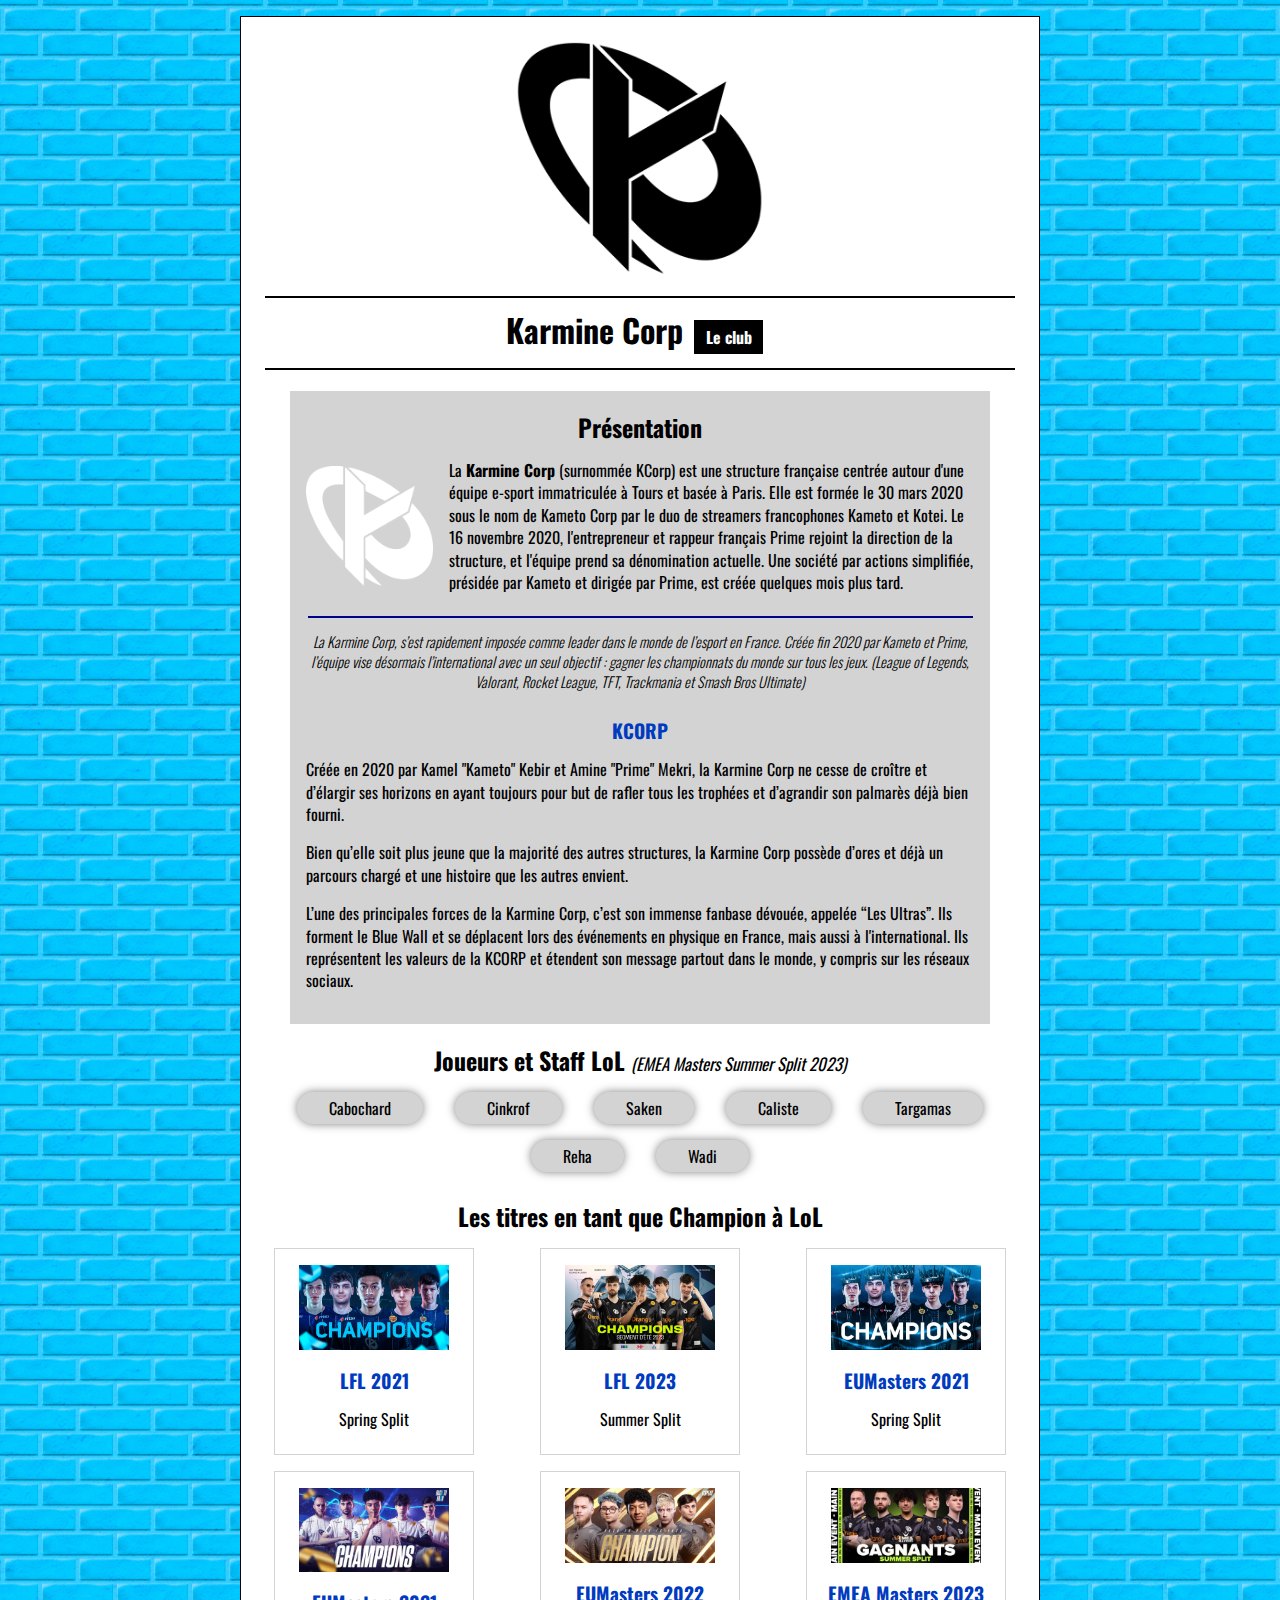
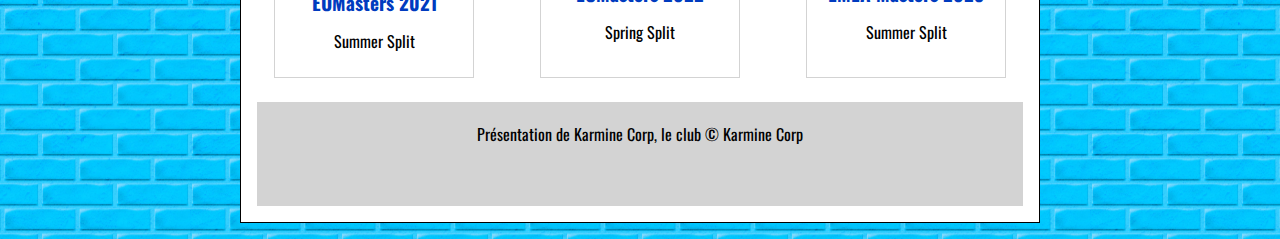
==== html/index.html @ ccde6fa5 "Challenge Karmine Corp V1" ====
<!DOCTYPE html>
<html lang="en">
<head>
    <meta charset="UTF-8">
    <meta name="viewport" content="width=device-width, initial-scale=1.0">
    <title>Document</title>
    <link rel="stylesheet" href="../css/reset.css">
    <link rel="stylesheet" href="../css/style-karmine-corp.css">
    <link rel="shortcut icon" href="../images/karmine-corp/KC_logo_black.svg" type="image/x-icon">
    <link rel="preconnect" href="https://fonts.googleapis.com">
    <link rel="stylesheet" href="https://fonts.googleapis.com/css2?family=Oswald:wght@200;300;400;600;700&display=swap">
</head>
<body>
    <div id="container">
        <header>
            <h1>Karmine Corp<strong>Le club</strong></h1>
        </header>
        <main>
            <section id="container-presentation">
                <h2>Présentation</h2>
                <article id="club-presentation">
                    <img id="club-logo-white" src="../images/karmine-corp/KC_logo_white.png" alt="Logo Karmine Corp">
                    <p>La <strong>Karmine Corp</strong> (surnommée KCorp) est une structure française centrée autour d'une équipe e-sport immatriculée à Tours et basée à Paris. Elle est formée le 30 mars 2020 sous le nom de Kameto Corp par le duo de streamers francophones Kameto et Kotei. Le 16 novembre 2020, l'entrepreneur et rappeur français Prime rejoint la direction de la structure, et l'équipe prend sa dénomination actuelle. Une société par actions simplifiée, présidée par Kameto et dirigée par Prime, est créée quelques mois plus tard.</p>
                </article>
                <article id="club-discovery">
                    <p>La Karmine Corp, s’est rapidement imposée comme leader dans le monde de l’esport en France. Créée fin 2020 par Kameto et Prime, l’équipe vise désormais l’international avec un seul objectif : gagner les championnats du monde sur tous les jeux. (League of Legends, Valorant, Rocket League, TFT, Trackmania et Smash Bros Ultimate)</p>
                </article>
                <article id="club-kcorp">
                    <h3>KCORP</h3>
                    <p>Créée en 2020 par Kamel "Kameto" Kebir et Amine "Prime" Mekri, la Karmine Corp ne cesse de croître et d’élargir ses horizons en ayant toujours pour but de rafler tous les trophées et d’agrandir son palmarès déjà bien fourni.</p>
                    <p>Bien qu’elle soit plus jeune que la majorité des autres structures, la Karmine Corp possède d’ores et déjà un parcours chargé et une histoire que les autres envient.</p>
                    <p>L’une des principales forces de la Karmine Corp, c’est son immense fanbase dévouée, appelée “Les Ultras”. Ils forment le Blue Wall et se déplacent lors des événements en physique en France, mais aussi à l'international. Ils représentent les valeurs de la KCORP et étendent son message partout dans le monde, y compris sur les réseaux sociaux.</p>
                </article>
            </section>
            <section id="container-players">
                <h2>Joueurs et Staff LoL <em>(EMEA Masters Summer Split 2023)</em></h2>
                <nav>
                    <a href="https://lol.fandom.com/wiki/Cabochard">Cabochard</a>
                    <a href="https://lol.fandom.com/wiki/Cinkrof">Cinkrof</a>
                    <a href="https://lol.fandom.com/wiki/Saken">Saken</a>
                    <a href="https://lol.fandom.com/wiki/Caliste">Caliste</a>
                    <a href="https://lol.fandom.com/wiki/Targamas">Targamas</a>
                    <a href="https://lol.fandom.com/wiki/Reha">Reha</a>
                    <a href="https://lol.fandom.com/wiki/Wadi">Wadi</a>
                </nav>
            </section>
            <section id="container-pictures">
                <h2>Les titres en tant que Champion à LoL</h2>
                <div id="wrap">
                    <article>
                        <img src="../images/karmine-corp/KC_champion_lfl_2021_spring_split.png" alt="KC Champion LFL 2021 Spring Split">
                        <h3>LFL 2021</h3>
                        <p>Spring Split</p>
                    </article>
                    <article>
                        <img src="../images/karmine-corp/KC_champion_lfl_2023_summer_split.png" alt="KC Champion LFL 2023 Summer Split">
                        <h3>LFL 2023</h3>
                        <p>Summer Split</p>
                    </article>
                    <article>
                        <img src="../images/karmine-corp/KC_champion_eum_2021_spring_split.png" alt="KC Champion EUMasters 2021 Spring Split">
                        <h3>EUMasters 2021</h3>
                        <p>Spring Split</p>
                    </article>
                    <article>
                        <img src="../images/karmine-corp/KC_champion_eum_2021_summer_split.png" alt="KC Champion EUMasters 2021 Summer Split">
                        <h3>EUMasters 2021</h3>
                        <p>Summer Split</p>
                    </article>
                    <article>
                        <img src="../images/karmine-corp/KC_champion_eum_2022_spring_split.png" alt="KC Champion EUMasters 2022 Spring Split">
                        <h3>EUMasters 2022</h3>
                        <p>Spring Split</p>
                    </article>
                    <article>
                        <img src="../images/karmine-corp/KC_champion_emeam_2023_summer_split.png" alt="KC Champion EMEA Masters 2023 Summer Split">
                        <h3>EMEA Masters 2023</h3>
                        <p>Summer Split</p>
                    </article>
                </div>
            </section>
        </main>
        <footer>
            <p>Présentation de Karmine Corp, le club &copy; Karmine Corp</p>
        </footer>
    </div>
</body>
</html>
---- css/style-karmine-corp.css ----
body {
    background-image: url('../images/karmine-corp/bluewall.png');
    background-position: center;
    background-repeat: repeat;
    background-size: 300px;
    font-family: 'Oswald';
}

#container {
    background-color: #FFFFFF;
    width: 800px;
    color: #000000;
    text-align: center;
    border: 1px solid #000000;
    margin: 1em auto;
    position: relative;
}

header {
    height: 15em;
    background-image: url('../images/karmine-corp/KC_logo_black.png');
    background-position: top center;
    background-repeat: no-repeat;
    background-size: 250px;
    margin: 1.5em 0;
}

h1, h2, h3 {
    font-weight: bold;
    margin: 0 auto;
}

h1 {
    width: 750px;
    font-size: 2em;
    border-top: 2px solid #000000;
    border-bottom: 2px solid #000000;
    padding: 0.5em 0 0.7em;
    position: relative;
    top: 255px;
}

h2 {
    font-size: 1.5em;
    padding: 1em 0 0.5em 0;
}


h3 {
    color: #003BBF;
    font-size: 1.2em;
    padding-bottom: 0.5em;
}

header strong {
    background-color: #000000;
    color: #FFFFFF;
    font-size: 0.5em;
    padding: 0.3em 0.7em;
    margin: 0 0.7em;
}

main p {
    text-align: left;
    line-height: 1.4;
    padding: 0.5em 1em;
}

#container-presentation  {
    background-color: lightgray;
    width: 700px;
    margin: 110px auto 0;
}

#container-presentation #club-presentation {
    font-size: 1em;
    font-weight: 400;
    display: flex;
    align-items: center;
}

#container-presentation #club-presentation #club-logo-white {
    width: 150px;
    height: 120px;
    padding: 0 0 0 1em;
}

#container-presentation #club-presentation strong {
    font-weight: 700;
}

#container-presentation #club-discovery{
    margin: auto;
}

#container-presentation #club-discovery p {
    width: 95%;
    border-top: 2px solid darkblue;
    font-size: 0.9em;
    font-style: italic;
    font-weight: 300;
    text-align: center;
    padding: 1em 0;
    margin: 1em auto;
}

#container-presentation #club-kcorp p {
    font-size: 1em;
    font-weight: 400;
    padding-bottom: 0.5em;
}

#container-presentation #club-kcorp p:last-child {
    padding-bottom: 2em;
}

#container-players em {
    font-size: 0.7em;
    font-style: italic;
    font-weight: normal;
}

#container-players nav{
    display: flex;
    justify-content: center;
    flex-wrap: wrap;
}

#container-players a {
    background-color: lightgray;
    color: black;
    padding: 0.5em 2em;
    margin: 0.5em 1em;
    border-radius: 50px;
    box-shadow: 0 0 10px rgba(0, 0, 0, 0.5);
    text-decoration: none;
    transition: 1s;
}

#container-players a:hover {
    background-color: black;
    color: white;
    transform: scale(1.2);
    transition: 1s;
}

#container-pictures article {
    background-color: none;
    width: 200px;
    border: 1px solid lightgray;
    padding: 1em 1em;
    margin: 0.5em auto;
}

#container-pictures #wrap {
    display: flex;
    flex-wrap: wrap;
}

#container-pictures article img {
    width: 150px;
    margin-bottom: 20px;
}

#container-pictures article p {
    text-align: center;
}

footer {
    background-color: lightgray;
    margin: 1em 1em;
}

footer p {
    font-size: 1em;
    padding: 1.5em 0 4em;
}
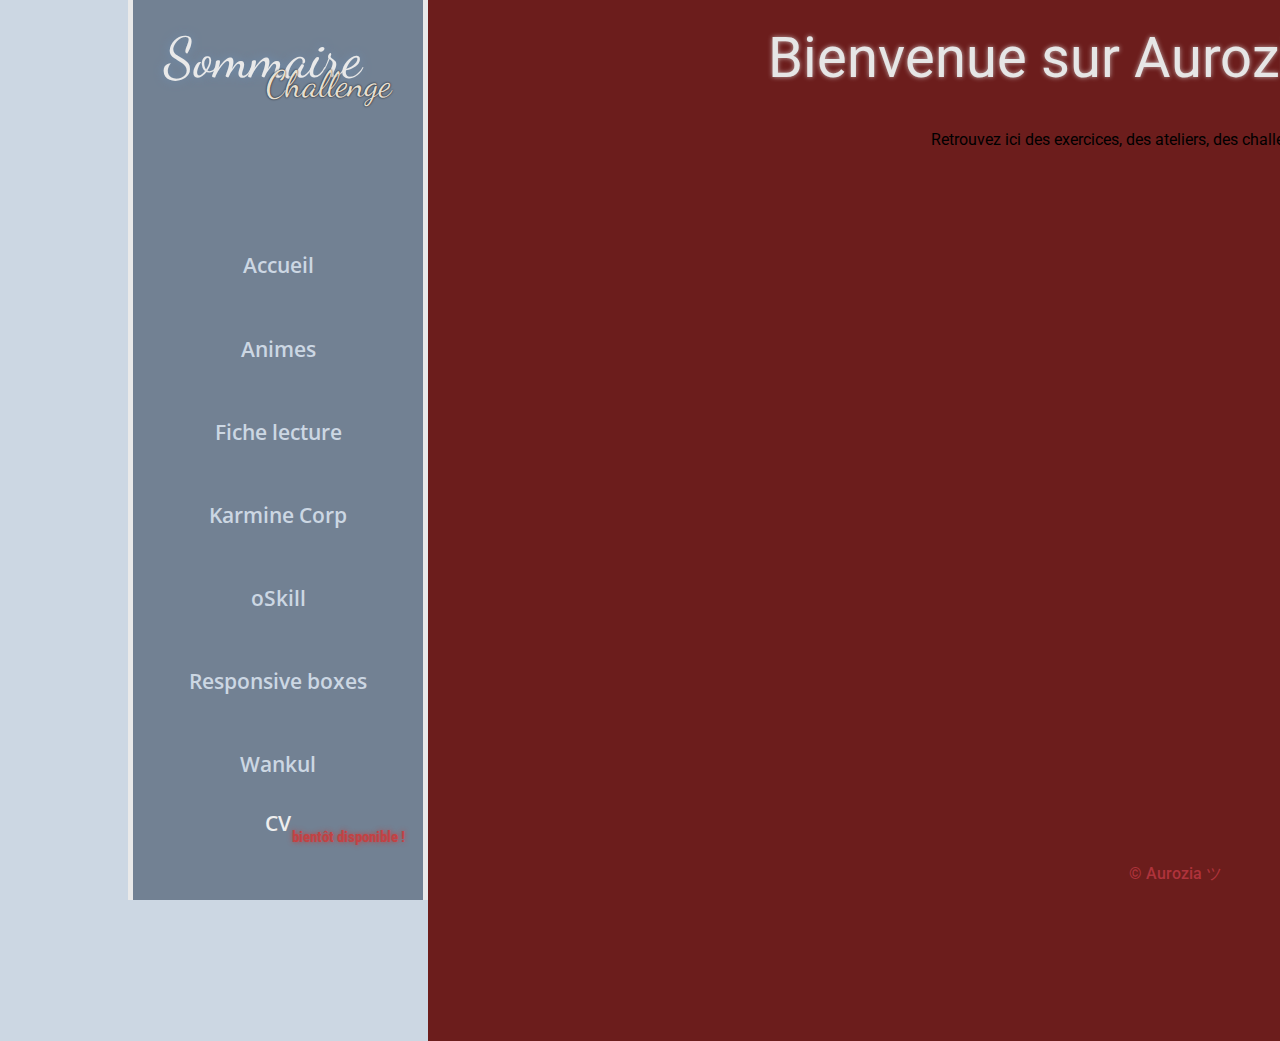
==== commit 1581f69b: "Page d'accueil V1" ====
--- a/html/index.html
+++ b/html/index.html
@@ -3,86 +3,50 @@
 <head>
     <meta charset="UTF-8">
     <meta name="viewport" content="width=device-width, initial-scale=1.0">
-    <title>Document</title>
+    <title>Accueil</title>
     <link rel="stylesheet" href="../css/reset.css">
-    <link rel="stylesheet" href="../css/style-karmine-corp.css">
-    <link rel="shortcut icon" href="../images/karmine-corp/KC_logo_black.svg" type="image/x-icon">
+    <link rel="stylesheet" href="../css/style.css">
+    <link rel="shortcut icon" href="../images/accueil/home.png" type="image/x-icon">
     <link rel="preconnect" href="https://fonts.googleapis.com">
-    <link rel="stylesheet" href="https://fonts.googleapis.com/css2?family=Oswald:wght@200;300;400;600;700&display=swap">
+    <link rel="preconnect" href="https://fonts.gstatic.com" crossorigin>
+    <link href="https://fonts.googleapis.com/css2?family=Dancing+Script:wght@400;500;600;700&display=swap" rel="stylesheet">
+    <link href="https://fonts.googleapis.com/css2?family=Roboto:wght@100;300;400;500;700&display=swap" rel="stylesheet">
+    <link href="https://fonts.googleapis.com/css2?family=Roboto+Condensed:wght@300;400;700&display=swap" rel="stylesheet">
+    <link href="https://fonts.googleapis.com/css2?family=Fuggles&display=swap" rel="stylesheet">
+    <link href="https://fonts.googleapis.com/css2?family=Open+Sans:wght@300;400;500;600;700;800&display=swap" rel="stylesheet">
 </head>
 <body>
-    <div id="container">
-        <header>
-            <h1>Karmine Corp<strong>Le club</strong></h1>
+    <header>
+        <section id="header-section">
+            <h1>Sommaire</h1>
+            <h2>Challenge</h2>
+            <div id="header-menu">
+                <nav>
+                    <a href="index.html">Accueil</a>
+                    <a href="animes.html">Animes</a>
+                    <a href="fiche-lecture.html">Fiche lecture</a>
+                    <a href="karmine-corp.html">Karmine Corp</a>
+                    <a href="oskill.html">oSkill</a>
+                    <a href="responsive-boxes.html">Responsive boxes</a>
+                    <a href="wankul.html">Wankul</a>
+                </nav>
+                <aside>
+                    <p><a href="">CV</a></p>
+                    <em>bientôt disponible !</em>
+                </aside>
+            </div>
+        </section>
+    </header>
+    <main>
+        <header id="main-header">
+            <h3>Bienvenue sur Aurozia.github.io !</h2>
         </header>
-        <main>
-            <section id="container-presentation">
-                <h2>Présentation</h2>
-                <article id="club-presentation">
-                    <img id="club-logo-white" src="../images/karmine-corp/KC_logo_white.png" alt="Logo Karmine Corp">
-                    <p>La <strong>Karmine Corp</strong> (surnommée KCorp) est une structure française centrée autour d'une équipe e-sport immatriculée à Tours et basée à Paris. Elle est formée le 30 mars 2020 sous le nom de Kameto Corp par le duo de streamers francophones Kameto et Kotei. Le 16 novembre 2020, l'entrepreneur et rappeur français Prime rejoint la direction de la structure, et l'équipe prend sa dénomination actuelle. Une société par actions simplifiée, présidée par Kameto et dirigée par Prime, est créée quelques mois plus tard.</p>
-                </article>
-                <article id="club-discovery">
-                    <p>La Karmine Corp, s’est rapidement imposée comme leader dans le monde de l’esport en France. Créée fin 2020 par Kameto et Prime, l’équipe vise désormais l’international avec un seul objectif : gagner les championnats du monde sur tous les jeux. (League of Legends, Valorant, Rocket League, TFT, Trackmania et Smash Bros Ultimate)</p>
-                </article>
-                <article id="club-kcorp">
-                    <h3>KCORP</h3>
-                    <p>Créée en 2020 par Kamel "Kameto" Kebir et Amine "Prime" Mekri, la Karmine Corp ne cesse de croître et d’élargir ses horizons en ayant toujours pour but de rafler tous les trophées et d’agrandir son palmarès déjà bien fourni.</p>
-                    <p>Bien qu’elle soit plus jeune que la majorité des autres structures, la Karmine Corp possède d’ores et déjà un parcours chargé et une histoire que les autres envient.</p>
-                    <p>L’une des principales forces de la Karmine Corp, c’est son immense fanbase dévouée, appelée “Les Ultras”. Ils forment le Blue Wall et se déplacent lors des événements en physique en France, mais aussi à l'international. Ils représentent les valeurs de la KCORP et étendent son message partout dans le monde, y compris sur les réseaux sociaux.</p>
-                </article>
-            </section>
-            <section id="container-players">
-                <h2>Joueurs et Staff LoL <em>(EMEA Masters Summer Split 2023)</em></h2>
-                <nav>
-                    <a href="https://lol.fandom.com/wiki/Cabochard">Cabochard</a>
-                    <a href="https://lol.fandom.com/wiki/Cinkrof">Cinkrof</a>
-                    <a href="https://lol.fandom.com/wiki/Saken">Saken</a>
-                    <a href="https://lol.fandom.com/wiki/Caliste">Caliste</a>
-                    <a href="https://lol.fandom.com/wiki/Targamas">Targamas</a>
-                    <a href="https://lol.fandom.com/wiki/Reha">Reha</a>
-                    <a href="https://lol.fandom.com/wiki/Wadi">Wadi</a>
-                </nav>
-            </section>
-            <section id="container-pictures">
-                <h2>Les titres en tant que Champion à LoL</h2>
-                <div id="wrap">
-                    <article>
-                        <img src="../images/karmine-corp/KC_champion_lfl_2021_spring_split.png" alt="KC Champion LFL 2021 Spring Split">
-                        <h3>LFL 2021</h3>
-                        <p>Spring Split</p>
-                    </article>
-                    <article>
-                        <img src="../images/karmine-corp/KC_champion_lfl_2023_summer_split.png" alt="KC Champion LFL 2023 Summer Split">
-                        <h3>LFL 2023</h3>
-                        <p>Summer Split</p>
-                    </article>
-                    <article>
-                        <img src="../images/karmine-corp/KC_champion_eum_2021_spring_split.png" alt="KC Champion EUMasters 2021 Spring Split">
-                        <h3>EUMasters 2021</h3>
-                        <p>Spring Split</p>
-                    </article>
-                    <article>
-                        <img src="../images/karmine-corp/KC_champion_eum_2021_summer_split.png" alt="KC Champion EUMasters 2021 Summer Split">
-                        <h3>EUMasters 2021</h3>
-                        <p>Summer Split</p>
-                    </article>
-                    <article>
-                        <img src="../images/karmine-corp/KC_champion_eum_2022_spring_split.png" alt="KC Champion EUMasters 2022 Spring Split">
-                        <h3>EUMasters 2022</h3>
-                        <p>Spring Split</p>
-                    </article>
-                    <article>
-                        <img src="../images/karmine-corp/KC_champion_emeam_2023_summer_split.png" alt="KC Champion EMEA Masters 2023 Summer Split">
-                        <h3>EMEA Masters 2023</h3>
-                        <p>Summer Split</p>
-                    </article>
-                </div>
-            </section>
-        </main>
-        <footer>
-            <p>Présentation de Karmine Corp, le club &copy; Karmine Corp</p>
-        </footer>
-    </div>
+        <section id="main-container">
+            <h4>Retrouvez ici des exercices, des ateliers, des challenges et plus encore</h4>
+        </section>
+    </main>
+    <footer>
+        <p>&copy; Aurozia ツ</p>
+    </footer>
 </body>
 </html>--- a/css/style.css
+++ b/css/style.css
@@ -0,0 +1,147 @@
+body {
+    background-color: #CCD7E3;
+    font-family: 'Roboto', sans-serif;
+    font-size: 1em;
+    text-align: center;
+    margin: 0 auto;
+    overflow: hidden;
+}
+
+a {
+    text-decoration: none;
+}
+
+header {
+    position: relative;
+}
+
+header section#header-section {
+    width: 300px;
+    height: 100vh;
+    background-color: #728193;
+    border-left: 5px solid #E9E9E9;
+    border-right: 5px solid #E9E9E9;
+    position: absolute;
+    top: 0%;
+    left: 10%;
+}
+
+h1, h2 {
+    font-family: 'Dancing Script', sans-serif;
+    font-weight: 400;
+}
+
+h1 {
+    color: #E9E9E9;
+    font-size: 3.5em;
+    text-shadow: 0 0 10px #6d8fb3;
+    margin-top: 30px;
+    margin-right: 30px;
+}
+
+h2 {
+    color: #E6DFD1;
+    font-size: 2.3em;
+    text-shadow: 0 0 2px #000000;
+    margin-top: -20px;
+    margin-left: 100px;
+}
+
+h3 {
+    font-family: 'Roboto', sans-serif;
+    color: #E6E6E6;
+    font-size: 3.5em;
+    text-shadow: 0 0 5px rgba(230,230,230, 0.7);
+}
+
+header #header-menu {
+    height: 600px;
+    font-family: 'Open Sans', sans-serif;
+    font-size: 1.3em;
+    font-weight: 600;
+    margin-top: 40px;
+}
+
+header #header-menu nav {
+    background-color: #728193;
+    height: 745px;
+    display: flex;
+    justify-content: center;
+    align-items: center;
+    flex-direction: column;
+    gap: 3em;
+}
+
+header #header-menu nav a {
+    color: #CCD7E3;
+    transition: 0.5s;
+}
+
+header #header-menu nav a:hover {
+    color: #731A18;
+    transform: scale(1.1);
+    transition: 0.5s;
+}
+
+header #header-menu aside {
+    position: absolute;
+    left: 50%;
+    bottom: 5%;
+    transform: translate(-50%, 0%);
+}
+
+header #header-menu p {
+    margin-top: 30px;
+}
+
+header #header-menu p a {
+    color: #EEEEEE;
+}
+
+header #header-menu p a:hover {
+    color: #292D30;
+}
+
+header #header-menu em {
+    color: #C24244;
+    font-family: 'Roboto Condensed', sans-serif;
+    font-size: 0.7em;
+    font-weight: 700;
+    text-shadow: 0 0 5px #C14241;
+    position: relative;
+    top: -10px;
+    left: 70px;
+}
+
+main {
+    padding-left: 10%;
+    margin-left: 300px;
+}
+
+main #main-header {
+    background-color: #CCD7E3;
+    background-color: #6C1D1C;
+    width: 1495px;
+    padding-top: 30px;
+    padding-bottom: 30px;
+}
+
+main #main-container {
+    background-color: #6C1D1C;
+    width: 1495px;
+    height: 925px;
+    padding: 1em;
+    overflow: auto;
+}
+
+footer p {
+    width: 1495px;
+    color: #AF333B;
+    font-size: 1em;
+    font-weight: 500;
+    margin-left: 300px;
+    position: absolute;
+    left: 10%;
+    bottom: 2%;
+    transform: translate(0%, 0%);
+} 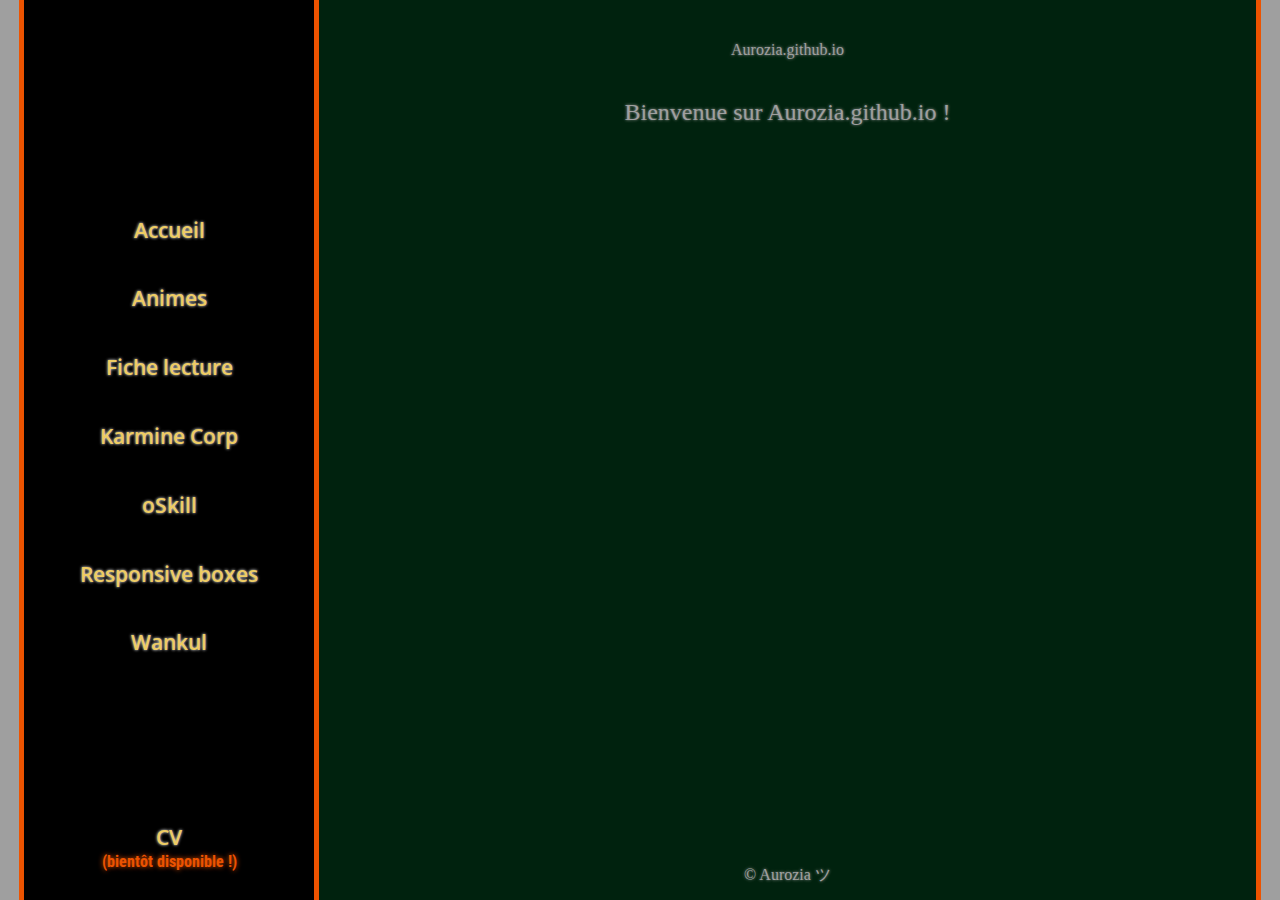
==== commit d46e106e: "Php fait sauf oSkill" ====
--- a/html/index.html
+++ b/html/index.html
@@ -16,37 +16,31 @@
     <link href="https://fonts.googleapis.com/css2?family=Open+Sans:wght@300;400;500;600;700;800&display=swap" rel="stylesheet">
 </head>
 <body>
-    <header>
-        <section id="header-section">
+    <main>
+        <aside id="summary">
             <h1>Sommaire</h1>
-            <h2>Challenge</h2>
-            <div id="header-menu">
-                <nav>
-                    <a href="index.html">Accueil</a>
-                    <a href="animes.html">Animes</a>
-                    <a href="fiche-lecture.html">Fiche lecture</a>
-                    <a href="karmine-corp.html">Karmine Corp</a>
-                    <a href="oskill.html">oSkill</a>
-                    <a href="responsive-boxes.html">Responsive boxes</a>
-                    <a href="wankul.html">Wankul</a>
-                </nav>
-                <aside>
-                    <p><a href="">CV</a></p>
-                    <em>bientôt disponible !</em>
-                </aside>
-            </div>
-        </section>
-    </header>
-    <main>
-        <header id="main-header">
-            <h3>Bienvenue sur Aurozia.github.io !</h2>
-        </header>
-        <section id="main-container">
-            <h4>Retrouvez ici des exercices, des ateliers, des challenges et plus encore</h4>
+            <nav>
+                <a href="index.html">Accueil</a>
+                <a href="animes.html">Animes</a>
+                <a href="fiche-lecture.html">Fiche lecture</a>
+                <a href="karmine-corp.html">Karmine Corp</a>
+                <a href="oskill.html">oSkill</a>
+                <a href="responsive-boxes.html">Responsive boxes</a>
+                <a href="wankul.html">Wankul</a>
+            </nav>
+            <p><a href="">CV</a><em>(bientôt disponible !)</em></p>
+        </aside>
+        <section id="main-section">
+            <header id="main-section-header">
+                <h2>Aurozia.github.io</h2>
+            </header>
+            <section id="main-section-container">
+                <article>Bienvenue sur Aurozia.github.io !</article>
+            </section>
+            <footer id="main-footer">
+                <p>&copy; Aurozia ツ</p>
+            </footer>
         </section>
     </main>
-    <footer>
-        <p>&copy; Aurozia ツ</p>
-    </footer>
 </body>
 </html>--- a/css/style.css
+++ b/css/style.css
@@ -1,70 +1,46 @@
 body {
-    background-color: #CCD7E3;
-    font-family: 'Roboto', sans-serif;
-    font-size: 1em;
-    text-align: center;
-    margin: 0 auto;
-    overflow: hidden;
+    background-color: #9F9F9F;
 }
 
 a {
     text-decoration: none;
 }
 
-header {
-    position: relative;
+#header-h1 {
+    color: #EC5300;
+    font-family: 'Dancing Script', sans-serif;
+    font-size: 3em;
+    font-weight: 400;
+    text-shadow: 0 0 5px #EECC63;
 }
 
-header section#header-section {
+#header-h2 {
+    color: #EECC63;
+    font-family: 'Roboto', sans-serif;
+    font-size: 3em;
+    font-weight: 400;
+    text-shadow: 0 0 5px rgba(230,230,230, 0.7);
+    text-transform: uppercase;
+}
+
+main #summary {
     width: 300px;
     height: 100vh;
-    background-color: #728193;
-    border-left: 5px solid #E9E9E9;
-    border-right: 5px solid #E9E9E9;
+    background-color: #000000;
+    border-left: 5px solid #EC5300;
+    border-right: 5px solid #EC5300;
+    padding: 30px 0;
     position: absolute;
-    top: 0%;
-    left: 10%;
+    left: 1.5%;
+
+    display: flex;
+    justify-content: space-between;
+    align-items: center;
+    flex-direction: column;
 }
 
-h1, h2 {
-    font-family: 'Dancing Script', sans-serif;
-    font-weight: 400;
-}
-
-h1 {
-    color: #E9E9E9;
-    font-size: 3.5em;
-    text-shadow: 0 0 10px #6d8fb3;
-    margin-top: 30px;
-    margin-right: 30px;
-}
-
-h2 {
-    color: #E6DFD1;
-    font-size: 2.3em;
-    text-shadow: 0 0 2px #000000;
-    margin-top: -20px;
-    margin-left: 100px;
-}
-
-h3 {
-    font-family: 'Roboto', sans-serif;
-    color: #E6E6E6;
-    font-size: 3.5em;
-    text-shadow: 0 0 5px rgba(230,230,230, 0.7);
-}
-
-header #header-menu {
-    height: 600px;
-    font-family: 'Open Sans', sans-serif;
-    font-size: 1.3em;
-    font-weight: 600;
-    margin-top: 40px;
-}
-
-header #header-menu nav {
-    background-color: #728193;
-    height: 745px;
+main #summary nav {
+    text-shadow: 0 0 3px #FFFFFF;
     display: flex;
     justify-content: center;
     align-items: center;
@@ -72,76 +48,88 @@
     gap: 3em;
 }
 
-header #header-menu nav a {
-    color: #CCD7E3;
+main #summary nav a {
+    color: #EECC63;
+    font-family: 'Open Sans', sans-serif;
+    font-size: 1.3em;
+    font-weight: 600;
     transition: 0.5s;
 }
 
-header #header-menu nav a:hover {
-    color: #731A18;
+main #summary nav a:hover {
+    color: #EC5300;
+    font-weight: 700;
+    text-shadow: 0 0 1px #FFFFFF;
     transform: scale(1.1);
     transition: 0.5s;
 }
 
-header #header-menu aside {
-    position: absolute;
-    left: 50%;
-    bottom: 5%;
-    transform: translate(-50%, 0%);
+main #summary p a {
+    color: #EECC63;
+    font-family: 'Open Sans', sans-serif;
+    font-size: 1.3em;
+    font-weight: 600;
+    text-shadow: 0 0 3px #FFFFFF;
+    display: block;
+    text-align: center;
+    padding-bottom: 0.3em;
 }
 
-header #header-menu p {
-    margin-top: 30px;
+main #summary p a:hover {
+    color: #EC5300;
+    text-shadow: 0 0 0px #EC5300;
 }
 
-header #header-menu p a {
-    color: #EEEEEE;
+main #summary em {
+    color: #EC5300;
+    font-family: 'Roboto Condensed', sans-serif;
+    font-size: 1em;
+    font-weight: 700;
+    text-shadow: 0 0 5px #EC5300;
 }
 
-header #header-menu p a:hover {
-    color: #292D30;
+main #main-section {
+    background-color: #00220E;
+    height: 100vh;
+    color: #9F9F9F;
+    text-align: center;
+    text-shadow: 0 0 3px #9F9F9F;
+    border-right: 5px solid #EC5300;
+    padding-left: 300px;
+    margin-left: 1.5%;
+    margin-right: 1.5%;
 }
 
-header #header-menu em {
-    color: #C24244;
-    font-family: 'Roboto Condensed', sans-serif;
-    font-size: 0.7em;
-    font-weight: 700;
-    text-shadow: 0 0 5px #C14241;
-    position: relative;
-    top: -10px;
-    left: 70px;
+main #main-section #main-section-header {
+    height: 100px;
+    display: flex;
+    justify-content: center;
+    align-items: center;
 }
 
-main {
-    padding-left: 10%;
-    margin-left: 300px;
-}
-
-main #main-header {
-    background-color: #CCD7E3;
-    background-color: #6C1D1C;
-    width: 1495px;
-    padding-top: 30px;
-    padding-bottom: 30px;
-}
-
-main #main-container {
-    background-color: #6C1D1C;
-    width: 1495px;
-    height: 925px;
-    padding: 1em;
+main #main-section #main-section-container {
+    height: calc(100vh - 150px);
     overflow: auto;
 }
 
-footer p {
-    width: 1495px;
-    color: #AF333B;
+main #main-section #main-section-container-page {
+    height: 100vh;
+    overflow: auto;
+}
+
+main #main-section #main-section-container article {
+    font-size: 1.5em;
+}
+
+#main-footer p {
+    height: 50px;
+} 
+
+#main-footer p {
+    color: #A2A2A2;
     font-size: 1em;
     font-weight: 500;
-    margin-left: 300px;
-    position: absolute;
-    left: 10%;
-    bottom: 2%;
-    transform: translate(0%, 0%);
+    display: flex;
+    justify-content: center;
+    align-items: center;
 } 